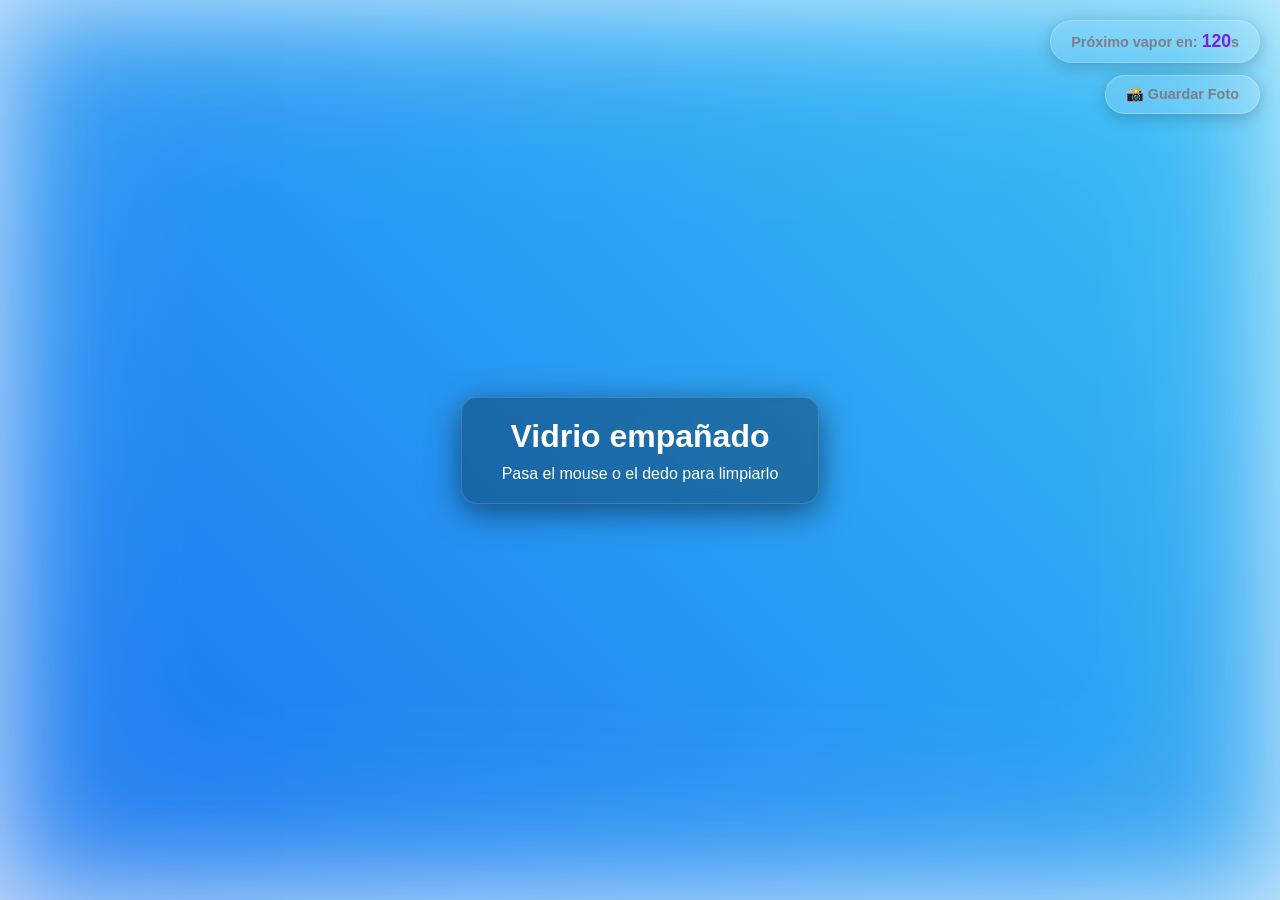
==== index.html @ 98d23565 "1" ====
<Doctype html>
    <html lang="es">
        <head>
            <meta charset="UTF-8">
            <meta name="viewport" content="width=device-width, initial-scale=1.0">
            <title>Vidrio empañado</title>
            <link rel ="stylesheet" href = "style.css">
        </head>
        <body>
            <div class="temporizador">
    Próximo vapor en: <span id="tiempo">120</span>s
</div>
<button id="btnCaptura" class="btn-captura">
    📸 Guardar Foto
</button>
            <div class="fondo"> </div>
            <div class="contenedor">
                <canvas id="vidrio"></canvas>
                <div class="instrucciones">
                <h2>Vidrio empañado</h2>
                <p>Pasa el mouse o el dedo para limpiarlo</p>
                </div>
            </div>
            
            <script src="script.js"></script>
        </body>
    </html>
---- style.css ----
*{
    margin: 0;
    padding: 0;
    box-sizing: border-box;
}
body, html{
height: 100%;
width: 100%;
overflow: hidden;
font-family: 'Segoe UI', Tahoma, Geneva, Verdana, sans-serif;
background: #000;
}
.fondo{
    position: absolute;
    top: 0;
    left: 0;
    width: 100%;
    height: 100%;
    background: linear-gradient(45deg, hsl(230, 97%, 48%), #1a7bf1, #4ae3f7, #96c7fc);
    background-size: 400% 400%;
    animation: demanarfondo 15s ease infinite;
    z-index: 1;
}
@keyframes demanarfondo{
    0%{ background-position: 0% 50%; }
    50%{ background-position: 100% 50%; }
    100%{ background-position: 0% 50%; }
}
.temporizador {
    position: absolute;
    top: 20px;
    right: 20px;
    z-index: 10;
    color: rgb(126, 126, 138);
    background: rgba(255, 255, 255, 0.1);
    backdrop-filter: blur(10px);
    padding: 10px 20px;
    border-radius: 30px;
    font-size: 0.9rem;
    font-weight: bold;
    border: 1px solid rgba(255, 255, 255, 0.2);
    box-shadow: 0 4px 15px rgba(0, 0, 0, 0.2);
    pointer-events: none; /* Que no moleste si pasás el mouse por arriba */
}
#tiempo {
    color: #7a1ded; /* Un color celeste vivo para que resalte el número */
    font-size: 1.1rem;
}

.btn-captura {
    position: absolute;
    top: 75px; /* Lo ponemos abajo del temporizador */
    right: 20px;
    z-index: 10;
    color: rgb(126, 126, 138);
    background: rgba(255, 255, 255, 0.15);
    backdrop-filter: blur(10px);
    padding: 10px 20px;
    border-radius: 30px;
    font-size: 0.9rem;
    font-weight: bold;
    border: 1px solid rgba(255, 255, 255, 0.25);
    box-shadow: 0 4px 15px rgba(0, 0, 0, 0.2);
    cursor: pointer;
    transition: background 0.3s ease, transform 0.2s ease;
}

.btn-captura:hover {
    background: rgba(255, 255, 255, 0.3);
    transform: scale(1.05); /* Se agranda un cachito al pasar el mouse */
}

.btn-captura:active {
    transform: scale(0.95); /* Efecto de hundirse al hacer click */
}
.contenedor{
    position: absolute;
    top: 0;
    left: 0;
    width: 100%;
    height: 100%;
    z-index: 2;
    display: flex;
    justify-content: center;
    align-items: center;
    box-shadow: inset 0 0 100px rgba(255, 255, 255, 0.65), 
                inset 0 0 200px rgba(255, 255, 255, 0.4);
}
canvas
{
position: absolute;
top:0;
left:0;
width: 100%;
height: 100%;
cursor: crosshair;
z-index: 2;
}
.instrucciones.oculto {
    opacity: 0;
    visibility: hidden;
    transition: opacity 0.5s ease, visibility 0.5s ease;
}
.instrucciones {
    position: relative;
    z-index: 3;
    color: white;
    text-align: center;
    pointer-events: none; /* Para que no moleste al dibujar con el mouse */
    background: rgba(0, 0, 0, 0.3);
    padding: 20px 40px;
    border-radius: 16px;
    backdrop-filter: blur(8px);
    border: 1px solid rgba(255, 255, 255, 0.15);
    box-shadow: 0 8px 32px rgba(0, 0, 0, 0.5);
    transition: opacity 0.5s ease, visibility 0.5s ease; 
}
.instrucciones h2 {
    font-size: 2rem;
    margin-bottom: 10px;
}
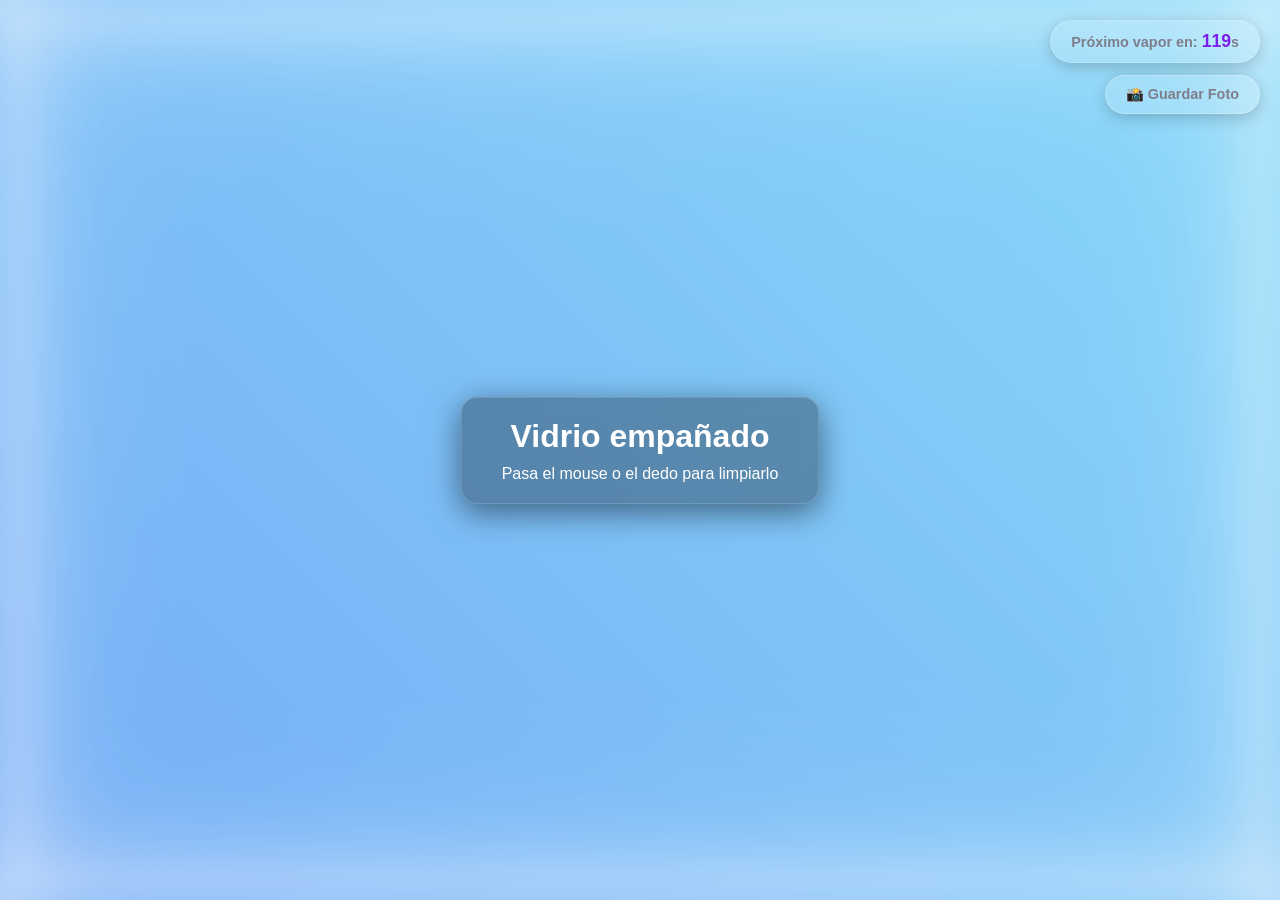
==== commit 41dd4a36: "2" ====
--- a/index.html
+++ b/index.html
@@ -25,5 +25,3 @@
             <script src="script.js"></script>
         </body>
     </html> 
-
-    
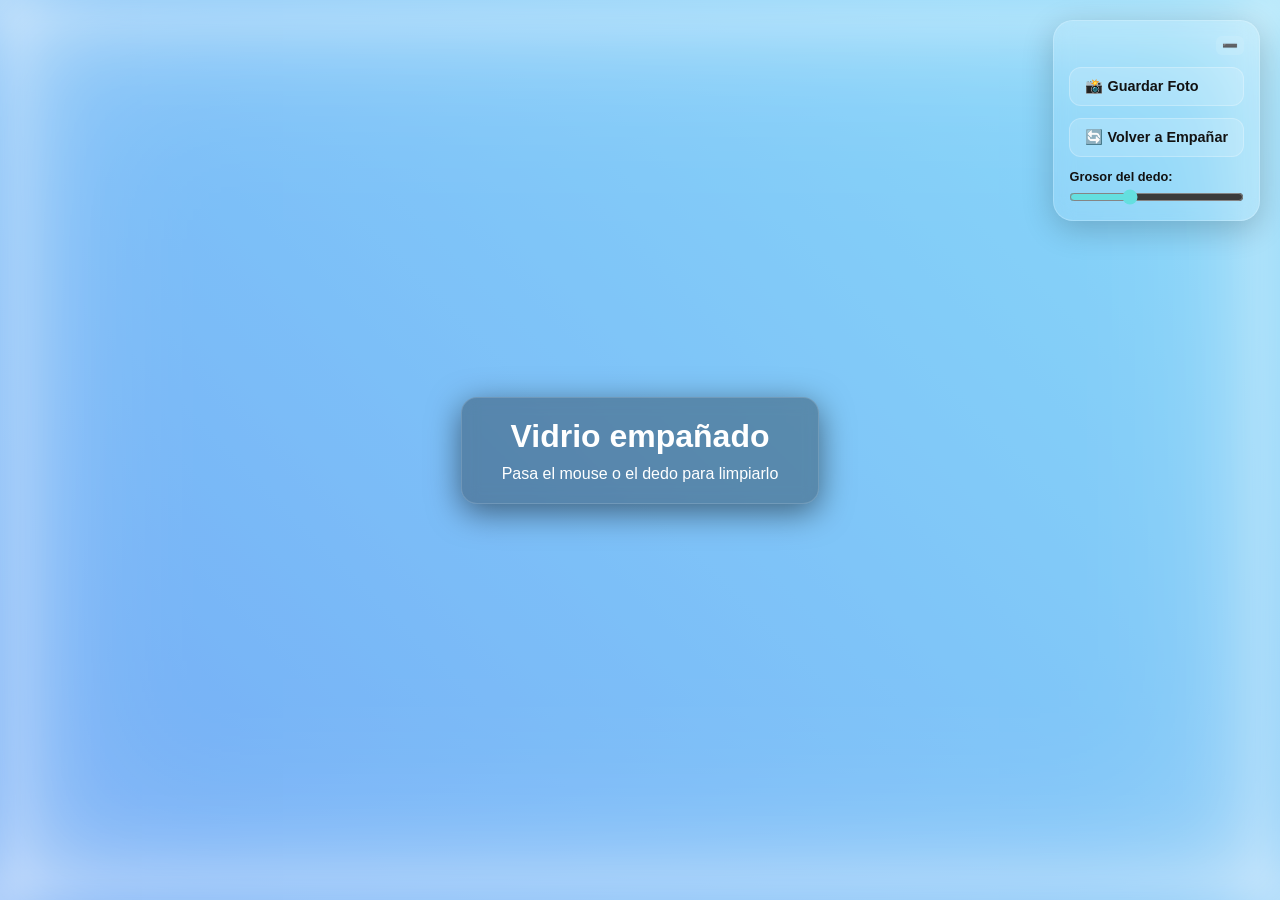
==== commit 4a23bccd: "3" ====
--- a/index.html
+++ b/index.html
@@ -1,27 +1,38 @@
-<Doctype html>
-    <html lang="es">
-        <head>
-            <meta charset="UTF-8">
-            <meta name="viewport" content="width=device-width, initial-scale=1.0">
-            <title>Vidrio empañado</title>
-            <link rel ="stylesheet" href = "style.css">
-        </head>
-        <body>
-            <div class="temporizador">
-    Próximo vapor en: <span id="tiempo">120</span>s
-</div>
-<button id="btnCaptura" class="btn-captura">
-    📸 Guardar Foto
-</button>
-            <div class="fondo"> </div>
-            <div class="contenedor">
-                <canvas id="vidrio"></canvas>
-                <div class="instrucciones">
-                <h2>Vidrio empañado</h2>
-                <p>Pasa el mouse o el dedo para limpiarlo</p>
-                </div>
+<!DOCTYPE html>
+<html lang="es">
+<head>
+    <meta charset="UTF-8">
+    <meta name="viewport" content="width=device-width, initial-scale=1.0">
+    <title>Mi vidrio empañado</title>
+    <link rel="stylesheet" href="style.css">
+</head>
+<body>
+
+    <div id="panelControles" class="panel-controles">
+        
+        <span id="btnMinimizar" class="btn-minimizar">➖</span>
+        
+        <div class="contenido-panel">
+            <button id="btnCaptura" class="btn-captura">📸 Guardar Foto</button>
+            <button id="btnReset" class="btn-interactivo">🔄 Volver a Empañar</button>
+            
+            <div class="control-grosor">
+                <label for="grosor">Grosor del dedo:</label>
+                <input type="range" id="grosor" min="10" max="100" value="40">
             </div>
-            
-            <script src="script.js"></script>
-        </body>
-    </html> 
+        </div>
+    </div>
+
+    <div class="fondo"></div>
+    
+    <div class="contenedor">
+        <canvas id="vidrio"></canvas>
+        <div class="instrucciones">
+            <h2>Vidrio empañado</h2>
+            <p>Pasa el mouse o el dedo para limpiarlo</p>
+        </div>
+    </div>
+    
+    <script src="script.js"></script>
+</body>
+</html>
--- a/style.css
+++ b/style.css
@@ -26,52 +26,111 @@
     50%{ background-position: 100% 50%; }
     100%{ background-position: 0% 50%; }
 }
-.temporizador {
+.panel-controles {
     position: absolute;
     top: 20px;
     right: 20px;
-    z-index: 10;
-    color: rgb(126, 126, 138);
+    z-index: 25;
+    display: flex;
+    flex-direction: column;
+    gap: 12px;
     background: rgba(255, 255, 255, 0.1);
     backdrop-filter: blur(10px);
-    padding: 10px 20px;
-    border-radius: 30px;
+    padding: 15px;
+    border-radius: 20px;
+    border: 1px solid rgba(255, 255, 255, 0.2);
+    box-shadow: 0 8px 32px rgba(0, 0, 0, 0.2);
+    color: rgb(18, 18, 18);
+    font-family: sans-serif;
+    transition: all 0.4s ease;
+    max-width: 280px;
+    pointer-events: auto;
+}
+
+.panel-controles.minimizado {
+    padding: 10px;
+    border-radius: 50%; /* Se vuelve circular */
+    background: rgba(255, 255, 255, 0.2);
+}
+
+.contenido-panel {
+    display: flex;
+    flex-direction: column;
+    gap: 12px;
+    transition: opacity 0.3s ease;
+    opacity: 1;
+}
+
+/* Oculta los botones y textos cuando se minimiza */
+.panel-controles.minimizado .contenido-panel {
+    display: none;
+    opacity: 0;
+}
+
+.btn-minimizar {
+    align-self: flex-end;
+    cursor: pointer;
+    font-size: 0.8rem;
+    padding: 2px 6px;
+    background: rgba(255, 255, 255, 0.1);
+    border-radius: 6px;
+    transition: background 0.2s;
+    user-select: none;
+}
+
+.btn-minimizar:hover {
+    background: rgba(255, 255, 255, 0.3);
+}
+
+.btn-interactivo {
+    color: rgb(18, 18, 18);
+    background: rgba(255, 255, 255, 0.15);
+    border: 1px solid rgba(255, 255, 255, 0.25);
+    padding: 10px 15px;
+    border-radius: 12px;
     font-size: 0.9rem;
     font-weight: bold;
-    border: 1px solid rgba(255, 255, 255, 0.2);
-    box-shadow: 0 4px 15px rgba(0, 0, 0, 0.2);
-    pointer-events: none; /* Que no moleste si pasás el mouse por arriba */
-}
-#tiempo {
-    color: #7a1ded; /* Un color celeste vivo para que resalte el número */
-    font-size: 1.1rem;
+    cursor: pointer;
+    transition: background 0.3s, transform 0.2s;
+    text-align: left;
 }
 
+.btn-interactivo:hover {
+    background: rgba(255, 255, 255, 0.3);
+    transform: scale(1.02);
+}
+
+.btn-interactivo:active {
+    transform: scale(0.98);
+}
 .btn-captura {
-    position: absolute;
-    top: 75px; /* Lo ponemos abajo del temporizador */
-    right: 20px;
-    z-index: 10;
-    color: rgb(126, 126, 138);
+    color: rgb(18, 18, 18);
     background: rgba(255, 255, 255, 0.15);
-    backdrop-filter: blur(10px);
-    padding: 10px 20px;
-    border-radius: 30px;
+    border: 1px solid rgba(255, 255, 255, 0.25);
+    padding: 10px 15px;
+    border-radius: 12px;
     font-size: 0.9rem;
     font-weight: bold;
-    border: 1px solid rgba(255, 255, 255, 0.25);
-    box-shadow: 0 4px 15px rgba(0, 0, 0, 0.2);
     cursor: pointer;
-    transition: background 0.3s ease, transform 0.2s ease;
+    transition: background 0.3s, transform 0.2s;
+    text-align: left;
 }
 
 .btn-captura:hover {
     background: rgba(255, 255, 255, 0.3);
-    transform: scale(1.05); /* Se agranda un cachito al pasar el mouse */
+    transform: scale(1.02);
 }
 
 .btn-captura:active {
-    transform: scale(0.95); /* Efecto de hundirse al hacer click */
+    transform: scale(0.98);
+}
+
+.control-grosor {
+    display: flex;
+    flex-direction: column;
+    gap: 5px;
+    font-size: 0.8rem;
+    font-weight: bold;
 }
 .contenedor{
     position: absolute;
@@ -85,6 +144,10 @@
     align-items: center;
     box-shadow: inset 0 0 100px rgba(255, 255, 255, 0.65), 
                 inset 0 0 200px rgba(255, 255, 255, 0.4);
+}
+input[type="range"] {
+    accent-color: #64dfdf; /* Color celeste haciendo juego */
+    cursor: pointer;
 }
 canvas
 {
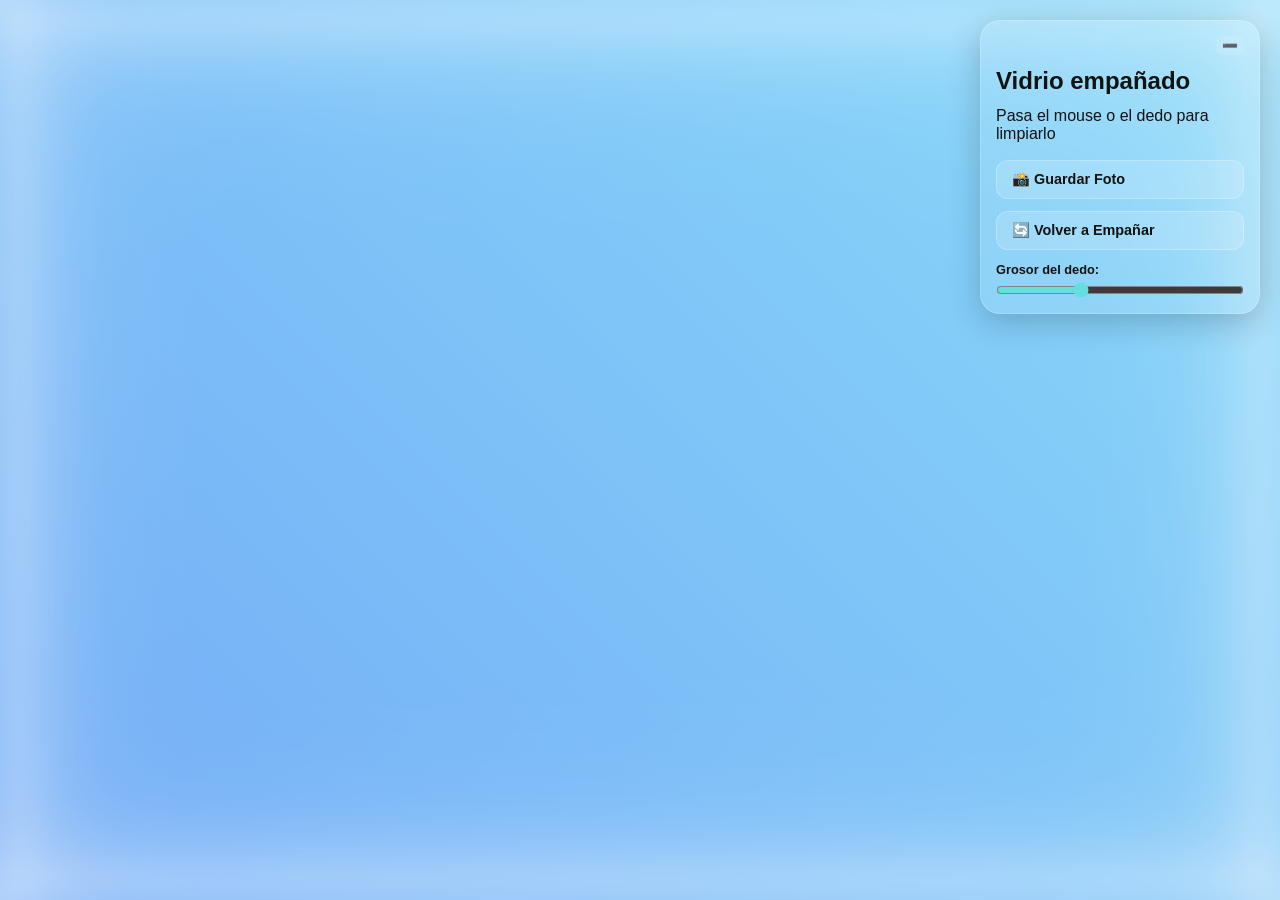
==== commit c7af91fb: "3.1" ====
--- a/index.html
+++ b/index.html
@@ -13,6 +13,9 @@
         <span id="btnMinimizar" class="btn-minimizar">➖</span>
         
         <div class="contenido-panel">
+            <h2>Vidrio empañado</h2>
+            <p style="margin-bottom: 5px;">Pasa el mouse o el dedo para limpiarlo</p>
+            
             <button id="btnCaptura" class="btn-captura">📸 Guardar Foto</button>
             <button id="btnReset" class="btn-interactivo">🔄 Volver a Empañar</button>
             
@@ -27,11 +30,7 @@
     
     <div class="contenedor">
         <canvas id="vidrio"></canvas>
-        <div class="instrucciones">
-            <h2>Vidrio empañado</h2>
-            <p>Pasa el mouse o el dedo para limpiarlo</p>
         </div>
-    </div>
     
     <script src="script.js"></script>
 </body>
